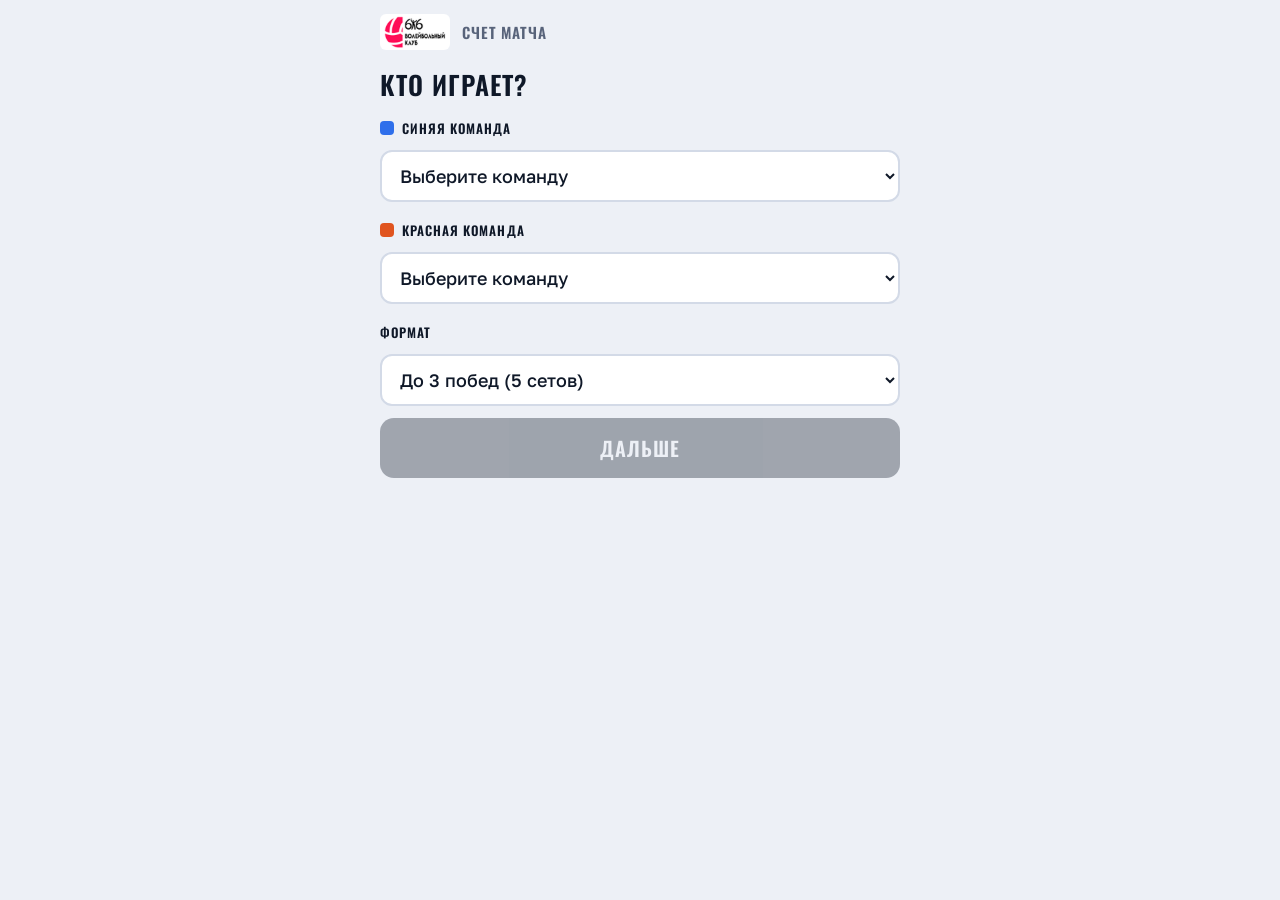
==== simple.html @ 8ed49c86 "Add files via upload" ====
<!doctype html>
<html lang="ru">
<head>
<meta charset="utf-8">
<meta name="viewport" content="width=device-width,initial-scale=1,viewport-fit=cover">
<meta name="theme-color" content="#EDF0F6" media="(prefers-color-scheme: light)">
<meta name="theme-color" content="#0A111F" media="(prefers-color-scheme: dark)">
<meta name="description" content="Простой счет волейбольного матча: выберите команды, считайте очки, отправьте ссылку на трек игры">
<title>Счет матча</title>
<link rel="icon" type="image/png" href="icons/icon-192.png">
<link rel="apple-touch-icon" href="icons/apple-touch-icon.png">
<link rel="stylesheet" href="fonts/fonts.css">
<style>
:root{
  --bg:#EDF0F6; --surface:#FFFFFF; --ink:#0F1828; --muted:#58637A; --line:#D3DAE7;
  --a:#2F6FEB; --b:#E0541F; --ok:#16875B; --warn:#B45309; --on:#FFFFFF;
  --f-display:'Oswald','Arial Narrow',sans-serif;
  --f-body:'Golos Text',system-ui,-apple-system,'Segoe UI',Roboto,sans-serif;
}
@media (prefers-color-scheme: dark){
  :root:not([data-theme="light"]){ --bg:#0A111F; --surface:#131C2E; --ink:#EDF1F8; --muted:#97A3BA; --line:#26324B; --a:#5B8FF5; --b:#F0733F; --ok:#3DBE8B; --warn:#F2A33A; }
}
*{box-sizing:border-box}
html{-webkit-text-size-adjust:100%}
body{margin:0;background:var(--bg);color:var(--ink);font:16px/1.45 var(--f-body);padding:14px 16px 24px;-webkit-tap-highlight-color:transparent}
main{max-width:520px;margin:0 auto;display:flex;flex-direction:column;gap:14px}
[hidden]{display:none !important}
.top{display:flex;align-items:center;gap:12px}
.top img{height:36px;width:auto;border-radius:6px;background:#fff;padding:2px 4px}
.top b{font:600 15px var(--f-display);letter-spacing:.06em;text-transform:uppercase;color:var(--muted)}
h1{font:600 26px/1.15 var(--f-display);letter-spacing:.04em;text-transform:uppercase;margin:6px 0 0}
p{margin:0}
.muted{color:var(--muted);font-size:14px}
.view{display:flex;flex-direction:column;gap:12px}
.lab{font:600 13px var(--f-display);letter-spacing:.08em;text-transform:uppercase;display:flex;align-items:center;gap:8px;margin-top:6px}
.lab i{width:14px;height:14px;border-radius:4px;display:inline-block}
select,input[type=text]{width:100%;min-height:52px;border:2px solid var(--line);border-radius:12px;background:var(--surface);color:var(--ink);font:500 18px var(--f-body);padding:0 14px}
select:focus,input:focus{outline:3px solid var(--a);outline-offset:1px;border-color:var(--a)}
.big{min-height:60px;border:0;border-radius:14px;background:var(--ink);color:var(--bg);font:600 20px var(--f-display);letter-spacing:.05em;text-transform:uppercase;cursor:pointer;padding:0 18px}
.big:disabled{opacity:.35;cursor:default}
.big.green{background:var(--ok);color:#fff}
.btn{min-height:52px;border:2px solid var(--line);border-radius:12px;background:var(--surface);color:var(--ink);font:600 15px var(--f-body);cursor:pointer;padding:0 14px}
.btn:disabled{opacity:.4;cursor:default}
.btn.danger{border-color:var(--b);color:var(--b)}
.link{border:0;background:transparent;color:var(--muted);text-decoration:underline;font:500 15px var(--f-body);min-height:44px;cursor:pointer}
.vs{display:flex;flex-direction:column;gap:6px}
.vs .t{font:600 24px/1.2 var(--f-display);letter-spacing:.04em;text-transform:uppercase;padding-left:12px;border-left:6px solid}
.vs .t.a{border-color:var(--a)} .vs .t.b{border-color:var(--b)}
.box{border:2px solid var(--line);border-radius:14px;background:var(--surface);padding:14px;display:flex;flex-direction:column;gap:10px}
.row{display:flex;gap:10px}
.row > *{flex:1}
/* game */
.status{font:500 15px var(--f-body);color:var(--muted);text-align:center}
.status b{color:var(--ink)}
.tiles{display:grid;grid-template-columns:1fr 1fr;gap:12px}
.side{display:flex;flex-direction:column;gap:8px;min-width:0}
.swapped .side.a{order:2}
.nm{font:600 18px/1.15 var(--f-display);letter-spacing:.04em;text-transform:uppercase;border-bottom:4px solid;padding:2px 2px 6px;min-height:48px;display:flex;align-items:flex-end;overflow-wrap:anywhere}
.side.a .nm{border-color:var(--a)} .side.b .nm{border-color:var(--b)}
.tile{border:0;border-radius:18px;min-height:240px;color:#fff;cursor:pointer;display:flex;flex-direction:column;align-items:center;justify-content:center;gap:6px;touch-action:manipulation;user-select:none;-webkit-user-select:none}
.tile:active{transform:scale(.98)}
.side.a .tile{background:var(--a)} .side.b .tile{background:var(--b)}
.tile .num{font:700 112px/1 var(--f-display);font-variant-numeric:tabular-nums}
.tile .pl{font:600 14px var(--f-display);letter-spacing:.14em;opacity:.9}
.minus{min-height:48px;border-radius:12px;border:2px solid var(--line);background:var(--surface);color:var(--ink);font:600 20px var(--f-display);cursor:pointer;touch-action:manipulation}
.minus:disabled{opacity:.35}
.chips{display:flex;flex-wrap:wrap;gap:6px;justify-content:center;min-height:0}
.chip{border:1px solid var(--line);background:var(--surface);border-radius:999px;padding:3px 10px;font-size:13px;font-weight:500}
.banner{border:2px solid var(--ok);background:var(--surface);border-radius:14px;padding:12px;display:flex;flex-direction:column;gap:10px;align-items:stretch;text-align:center}
.banner strong{font:600 20px var(--f-display);letter-spacing:.04em}
.bar{display:grid;grid-template-columns:1fr 1fr;gap:10px}
.bar .wide{grid-column:1 / -1}
.score-big{font:700 64px/1 var(--f-display);text-align:center;font-variant-numeric:tabular-nums}
.res-names{display:flex;justify-content:space-between;gap:10px;font:600 18px var(--f-display);text-transform:uppercase;letter-spacing:.04em}
.res-names span:first-child{color:var(--a)} .res-names span:last-child{color:var(--b);text-align:right}
textarea{width:100%;min-height:76px;border:2px solid var(--line);border-radius:12px;background:var(--surface);color:var(--ink);font:13px/1.3 ui-monospace,Menlo,Consolas,monospace;padding:8px;resize:none}
.note-ok{color:var(--ok);font-weight:600;font-size:15px;min-height:22px}
.sr{position:absolute;width:1px;height:1px;overflow:hidden;clip:rect(0 0 0 0);white-space:nowrap}
</style>
</head>
<body>
<main>
  <div class="top"><img src="assets/logo-6x6.png" alt="6х6 Волейбольный клуб"><b>Счет матча</b></div>

  <!-- 1. Кто играет -->
  <section class="view" id="vSetup" hidden aria-label="Выбор команд">
    <h1>Кто играет?</h1>
    <label class="lab" for="selA"><i style="background:var(--a)"></i>Синяя команда</label>
    <select id="selA"></select>
    <input type="text" id="txtA" maxlength="24" placeholder="Название команды" hidden autocomplete="off">
    <label class="lab" for="selB"><i style="background:var(--b)"></i>Красная команда</label>
    <select id="selB"></select>
    <input type="text" id="txtB" maxlength="24" placeholder="Название команды" hidden autocomplete="off">
    <label class="lab" for="selBo">Формат</label>
    <select id="selBo">
      <option value="5">До 3 побед (5 сетов)</option>
      <option value="3">До 2 побед (3 сета)</option>
      <option value="1">Один сет</option>
      <option value="0">Товарищеский, без ограничения</option>
    </select>
    <button class="big" id="goBtn" type="button" disabled>Дальше</button>
  </section>

  <!-- 2. Готовы начать -->
  <section class="view" id="vReady" hidden aria-label="Начало матча">
    <h1>Все готово</h1>
    <div class="vs"><div class="t a" id="rdA"></div><div class="t b" id="rdB"></div></div>
    <p class="muted" id="rdFmt"></p>
    <div class="box" id="resumeBox" hidden>
      <p><b>Есть незаконченный матч:</b> <span id="resName"></span>, счет по сетам <span id="resScore"></span>.</p>
      <div class="row">
        <button class="btn" id="resumeBtn" type="button">Продолжить его</button>
      </div>
    </div>
    <button class="big green" id="startBtn" type="button">Начать матч</button>
    <p class="muted">Нажмите «Начать» в тот момент, когда включится запись видео. От этой кнопки считается время каждого очка.</p>
    <button class="link" id="changeBtn" type="button">Изменить команды</button>
  </section>

  <!-- 3. Игра -->
  <section class="view" id="vGame" hidden aria-label="Счет">
    <div class="status" id="status"></div>
    <div class="tiles" id="tiles">
      <div class="side a">
        <div class="nm" id="nmA"></div>
        <button class="tile" id="tileA" type="button"><span class="num" id="scA">0</span><span class="pl">+1 ОЧКО</span></button>
        <button class="minus" id="minA" type="button" aria-label="Убрать очко у синей команды">−1</button>
      </div>
      <div class="side b">
        <div class="nm" id="nmB"></div>
        <button class="tile" id="tileB" type="button"><span class="num" id="scB">0</span><span class="pl">+1 ОЧКО</span></button>
        <button class="minus" id="minB" type="button" aria-label="Убрать очко у красной команды">−1</button>
      </div>
    </div>
    <div class="chips" id="chips"></div>
    <div class="banner" id="banner" hidden>
      <strong id="bannerTxt"></strong>
      <button class="big green" id="endSetBtn" type="button">Завершить сет</button>
    </div>
    <div class="bar">
      <button class="btn" id="undoBtn" type="button">Отменить последнее</button>
      <button class="btn" id="swapBtn" type="button">Поменять стороны</button>
      <button class="btn danger wide" id="finishBtn" type="button">Завершить матч</button>
    </div>
  </section>

  <!-- 4. Итог -->
  <section class="view" id="vDone" hidden aria-label="Итог матча">
    <h1>Матч завершен</h1>
    <div class="box">
      <div class="res-names"><span id="dnA"></span><span id="dnB"></span></div>
      <div class="score-big" id="dnScore"></div>
      <div class="chips" id="dnChips"></div>
    </div>
    <button class="big green" id="shareBtn" type="button">Отправить ссылку на трек игры</button>
    <p class="note-ok" id="shareMsg" role="status" aria-live="polite"></p>
    <p class="muted">Эту ссылку нужно отправить тому, кто будет монтировать видео. По ней матч сам загрузится в полной версии, ничего вводить не надо.</p>
    <textarea id="linkBox" readonly hidden aria-label="Ссылка на трек игры"></textarea>
    <button class="btn" id="fileBtn" type="button">Скачать файл матча</button>
    <button class="btn" id="backBtn" type="button">Вернуться к счету</button>
    <button class="btn danger" id="newBtn" type="button">Начать новый матч</button>
  </section>
</main>

<script>
(function(){
  'use strict';
  var OWN = ['ПАНТЕОН','SUPERNOVA','BASE','ЗОНА "36"','МВК','REMIX','Синергия','EMPIRE'];
  var OPP_BY = {
    "МВК": ["Тор", "Газпром газификация", "Фортуна-239", "ВИФК", "Красный Октябрь", "СКИФ Медиа", "Ясный Перец", "Ростелеком", "СКИФ М", "Вольт+"],
    "REMIX": ["ФЕНИКС", "ОМЕГА (ВК VOLBOL)", "Volley City W", "ОМЕГА PRO (VolBol)", "KOLTUSHI TEAM", "ALL IN", "Nuashki", "НИКА W (ВК VolBol)", "Василиск"],
    "ПАНТЕОН": ["АО НИИ Вектор", "Прометей М", "Дом молодёжи Атлант", "ВАС", "ТЭК СПБ", "ВК \"PRESIDENT CONSULT\"", "ULTIMA(Прометей)", "Кронштейн", "Волейфан 2", "Связь"],
    "СИНЕРГИЯ": ["СКИФ К", "Jazz", "VOLLEYART 3w", "RUBIN", "СКИФ А", "Прометей Плюс Плюс", "Panthers (Прометей)", "TeamLED W"],
    "BASE": ["ИНФИНИТИ", "СДЦ Высота, Сертолово", "VOLLEYART 4w", "СКИФ Т", "Прометей W", "СКИФ Д", "Прометей 2", "SUPERNOVA"],
    "SUPERNOVA": ["Прометей 2", "СДЦ Высота, Сертолово", "СКИФ Д", "ИНФИНИТИ", "VOLLEYART 4w", "Прометей W", "СКИФ Т", "BASE"],
    "ЗОНА \"36\"": ["Raven (Прометей)", "SIRIUS (UПитер)", "Ignis", "VOLLEYART 2w", "Diamonds", "Pooloop", "Ангара СПб (GOLD)", "Чили", "Вызов"],
    "EMPIRE": ["Алфёровский Университет", "НИКА (ВК VolBol)", "Next Gen", "Крепкий Олежек", "Молодёжка 2 (ВК VolBol)", "ПолУха", "Горняк", "TeamLED M"]
  };
  var OPP_ALL = []; Object.keys(OPP_BY).forEach(function(k){ OPP_BY[k].forEach(function(n){ if(OPP_ALL.indexOf(n)<0) OPP_ALL.push(n); }); });
  var KEY = 'tablo-simple-v1';
  var $ = function(id){ return document.getElementById(id); };
  var OTHER = '__other__';

  /* ---------- команды ---------- */
  var OWN_ALIAS = {'БАЗА':'BASE','РЕМИКС':'REMIX','ИМПЕРИЯ':'EMPIRE','СУПЕРНОВА':'SUPERNOVA'};
  function ownKey(v){
    var n = String(v||'').normalize('NFD').replace(/[̀-ͯ]/g,'').replace(/[«»“”„]/g,'"').replace(/\s+/g,' ').trim().toUpperCase();
    n = OWN_ALIAS[n] || n; return OPP_BY[n] ? n : null;
  }
  function opponentsFor(name){ var k = ownKey(name); return k ? OPP_BY[k] : OPP_ALL; }
  function fillSelect(sel, list, keep, first){
    sel.textContent = '';
    var o0 = document.createElement('option'); o0.value = ''; o0.textContent = first; sel.appendChild(o0);
    list.forEach(function(n){ var o = document.createElement('option'); o.value = n; o.textContent = n; sel.appendChild(o); });
    var oo = document.createElement('option'); oo.value = OTHER; oo.textContent = 'Другая команда…'; sel.appendChild(oo);
    if(keep && (list.indexOf(keep)>=0 || keep===OTHER)) sel.value = keep;
  }
  function pickName(which){
    var sel = $('sel'+which), txt = $('txt'+which);
    if(sel.value===OTHER) return txt.value.trim().slice(0,24);
    return sel.value;
  }
  function refreshSetup(){
    var a = pickName('A'), prevB = $('selB').value;
    $('txtA').hidden = $('selA').value!==OTHER;
    $('txtB').hidden = $('selB').value!==OTHER;
    $('goBtn').disabled = !(a && pickName('B') && a.toLowerCase()!==pickName('B').toLowerCase());
  }
  function initSetup(pre){
    fillSelect($('selA'), OWN, '', 'Выберите команду');
    fillSelect($('selB'), OPP_ALL, '', 'Выберите команду');
    if(pre && pre.a){
      if(OWN.indexOf(pre.a)>=0) $('selA').value = pre.a; else { $('selA').value = OTHER; $('txtA').value = pre.a; }
      fillSelect($('selB'), opponentsFor(pre.a), '', 'Выберите команду');
    }
    if(pre && pre.b){
      var list = opponentsFor(pre.a || '');
      if(list.indexOf(pre.b)>=0) $('selB').value = pre.b; else { $('selB').value = OTHER; $('txtB').value = pre.b; }
    }
    if(pre && typeof pre.bo==='number') $('selBo').value = String(pre.bo);
    refreshSetup();
  }
  $('selA').addEventListener('change', function(){
    var a = pickName('A'), prev = $('selB').value;
    fillSelect($('selB'), opponentsFor(a), prev, 'Выберите команду');
    refreshSetup();
  });
  $('selB').addEventListener('change', refreshSetup);
  $('txtA').addEventListener('input', function(){ fillSelect($('selB'), opponentsFor($('txtA').value), $('selB').value, 'Выберите команду'); refreshSetup(); });
  $('txtB').addEventListener('input', refreshSetup);

  /* ---------- состояние ---------- */
  var S = null; // {teams:[a,b], bo, startedAt, events:[], finished}
  function load(){
    try{ var o = JSON.parse(localStorage.getItem(KEY)||'null');
      if(o && Array.isArray(o.teams) && o.teams.length===2 && Array.isArray(o.events)) return o; }catch(e){}
    return null;
  }
  function save(){ try{ localStorage.setItem(KEY, JSON.stringify(S)); }catch(e){} }
  function params(){
    var q = new URLSearchParams(location.search), a = (q.get('a')||'').trim().slice(0,24), b = (q.get('b')||'').trim().slice(0,24), bo = parseInt(q.get('bo'),10);
    return {a:a, b:b, bo:[0,1,3,5].indexOf(bo)>=0 ? bo : 5};
  }
  function need(){ return S.bo===0 ? Infinity : Math.ceil(S.bo/2); }
  function targetFor(n){ return (S.bo>1 && n===S.bo) ? 15 : 25; }
  function replay(ev){
    var st = {done:[], cur:[0,0], won:[0,0], swap:false};
    ev.forEach(function(e){
      if(e.k==='p') st.cur[e.team]++;
      else if(e.k==='m'){ if(st.cur[e.team]>0) st.cur[e.team]--; }
      else if(e.k==='s') st.swap = !st.swap;
      else if(e.k==='e'){ var a = st.cur[0], b = st.cur[1]; if(a!==b) st.won[a>b?0:1]++; st.done.push([a,b]); st.cur = [0,0]; }
    });
    return st;
  }
  function setOver(st){ var t = targetFor(st.done.length+1), hi = Math.max(st.cur[0],st.cur[1]); return hi>=t && Math.abs(st.cur[0]-st.cur[1])>=2; }
  function matchOver(st){ return st.won[0]>=need() || st.won[1]>=need(); }
  function buzz(){ try{ if(navigator.vibrate) navigator.vibrate(18); }catch(e){} }
  function push(e){ e.wall = Date.now(); S.events.push(e); save(); render(); buzz(); }

  /* ---------- экраны ---------- */
  function show(id){ ['vSetup','vReady','vGame','vDone'].forEach(function(v){ $(v).hidden = v!==id; }); window.scrollTo(0,0); }
  function fmtText(bo){ return bo===5 ? 'До 3 побед (5 сетов)' : bo===3 ? 'До 2 побед (3 сета)' : bo===1 ? 'Один сет' : 'Товарищеский, без ограничения'; }
  function showReady(teams, bo, saved){
    S = {teams:teams, bo:bo, startedAt:null, events:[], finished:false};
    $('rdA').textContent = teams[0]; $('rdB').textContent = teams[1]; $('rdFmt').textContent = fmtText(bo);
    var box = $('resumeBox');
    if(saved){
      var st = replay(saved.events);
      $('resName').textContent = saved.teams[0]+' — '+saved.teams[1];
      $('resScore').textContent = st.won[0]+' : '+st.won[1];
      box.hidden = false;
      $('resumeBtn').onclick = function(){ S = saved; save(); enterGame(); };
    } else box.hidden = true;
    show('vReady');
  }
  function enterGame(){ S.finished ? showDone() : (show('vGame'), render()); }

  function chipsInto(el, st){
    el.textContent = '';
    st.done.forEach(function(d,i){ var c = document.createElement('span'); c.className = 'chip'; c.textContent = 'Сет '+(i+1)+': '+d[0]+':'+d[1]; el.appendChild(c); });
  }
  function render(){
    var st = replay(S.events), n = S.teams;
    $('nmA').textContent = n[0]; $('nmB').textContent = n[1];
    $('scA').textContent = st.cur[0]; $('scB').textContent = st.cur[1];
    $('tiles').classList.toggle('swapped', st.swap);
    $('tileA').setAttribute('aria-label','Очко: '+n[0]); $('tileB').setAttribute('aria-label','Очко: '+n[1]);
    $('minA').disabled = st.cur[0]===0; $('minB').disabled = st.cur[1]===0;
    var setNo = st.done.length+1;
    $('status').innerHTML = '';
    var b = document.createElement('b'); b.textContent = 'Сет '+setNo+(S.bo>1 ? ' из '+S.bo : '');
    $('status').appendChild(b); $('status').appendChild(document.createTextNode(' · по сетам '+st.won[0]+' : '+st.won[1]+' · до '+targetFor(setNo)));
    chipsInto($('chips'), st);
    var so = setOver(st);
    $('banner').hidden = !so;
    if(so) $('bannerTxt').textContent = 'Сет закончен '+st.cur[0]+' : '+st.cur[1];
    $('undoBtn').disabled = S.events.length===0;
    if(matchOver(st) && !S.finished){ S.finished = true; save(); showDone(); }
  }

  /* ---------- итог и ссылка ---------- */
  function closeLastSet(){
    var st = replay(S.events);
    if(st.cur[0]!==st.cur[1]){ S.events.push({k:'e', wall:Date.now()}); }
  }
  function showDone(){
    var st = replay(S.events);
    $('dnA').textContent = S.teams[0]; $('dnB').textContent = S.teams[1];
    $('dnScore').textContent = st.won[0]+' : '+st.won[1];
    chipsInto($('dnChips'), st);
    $('shareMsg').textContent = ''; $('linkBox').hidden = true;
    show('vDone');
  }
  function b64u(bytes){ var s = ''; for(var i=0;i<bytes.length;i+=0x8000) s += String.fromCharCode.apply(null, bytes.subarray(i,i+0x8000)); return btoa(s).replace(/\+/g,'-').replace(/\//g,'_').replace(/=+$/,''); }
  async function makeLink(){
    var prev = S.startedAt, e = [];
    S.events.forEach(function(x){ var t = (x.k==='p'||x.k==='m') ? x.team : 0; e.push([x.k, t, x.wall-prev]); prev = x.wall; });
    var json = JSON.stringify({t:S.teams, c:[S.bo,25,15], s:S.startedAt, e:e});
    var bytes = new TextEncoder().encode(json), pre = 'j';
    if(typeof CompressionStream!=='undefined'){
      try{
        var cs = new CompressionStream('deflate-raw'), w = cs.writable.getWriter(); w.write(bytes); w.close();
        bytes = new Uint8Array(await new Response(cs.readable).arrayBuffer()); pre = 'z';
      }catch(err){ bytes = new TextEncoder().encode(json); pre = 'j'; }
    }
    return new URL('./', location.href).href + '#m=' + pre + '.' + b64u(bytes);
  }
  function matchFile(){
    var evs = S.events.map(function(x){ var o = {k:x.k, wall:x.wall}; if(x.k==='p'||x.k==='m') o.team = x.team; return o; });
    return {app:'volleyball-scoreboard', v:1, teams:S.teams.map(function(n){ return {name:n}; }), cfg:{bestOf:S.bo, setPts:25, decPts:15}, startedAt:S.startedAt, events:evs, offset:0, res:1};
  }
  function safe(n){ return String(n).toLowerCase().replace(/[^0-9a-zа-яё]+/g,'_').replace(/^_+|_+$/g,'').slice(0,18) || 'x'; }

  /* ---------- кнопки ---------- */
  $('goBtn').addEventListener('click', function(){
    var a = pickName('A'), b = pickName('B');
    if(!a || !b) return;
    showReady([a,b], parseInt($('selBo').value,10), null);
  });
  $('changeBtn').addEventListener('click', function(){ initSetup({a:S.teams[0], b:S.teams[1], bo:S.bo}); show('vSetup'); });
  $('startBtn').addEventListener('click', function(){
    S.startedAt = Date.now(); S.events = []; S.finished = false; save(); show('vGame'); render(); buzz(); keepAwake();
  });
  $('tileA').addEventListener('click', function(){ push({k:'p', team:0}); });
  $('tileB').addEventListener('click', function(){ push({k:'p', team:1}); });
  $('minA').addEventListener('click', function(){ if(replay(S.events).cur[0]>0) push({k:'m', team:0}); });
  $('minB').addEventListener('click', function(){ if(replay(S.events).cur[1]>0) push({k:'m', team:1}); });
  $('endSetBtn').addEventListener('click', function(){ push({k:'e'}); });
  $('swapBtn').addEventListener('click', function(){ push({k:'s'}); });
  $('undoBtn').addEventListener('click', function(){ if(S.events.length){ S.events.pop(); S.finished = false; save(); render(); buzz(); } });
  var finArm = false;
  $('finishBtn').addEventListener('click', function(){
    var b = $('finishBtn');
    if(!finArm){ finArm = true; b.textContent = 'Точно завершить матч?'; setTimeout(function(){ finArm = false; b.textContent = 'Завершить матч'; }, 4000); return; }
    finArm = false; b.textContent = 'Завершить матч';
    closeLastSet(); S.finished = true; save(); showDone();
  });
  $('backBtn').addEventListener('click', function(){
    // вернуться к игре: если матч закончился автоматически, снимаем ограничение по сетам
    var st = replay(S.events);
    if(matchOver(st)) S.bo = 0;
    S.finished = false; save(); show('vGame'); render();
  });
  var newArm = false;
  $('newBtn').addEventListener('click', function(){
    var b = $('newBtn');
    if(!newArm){ newArm = true; b.textContent = 'Точно? Ссылку на этот матч лучше сначала отправить'; setTimeout(function(){ newArm = false; b.textContent = 'Начать новый матч'; }, 5000); return; }
    newArm = false; b.textContent = 'Начать новый матч';
    var t = S.teams, bo = S.bo;
    try{ localStorage.removeItem(KEY); }catch(e){}
    initSetup({a:t[0], b:t[1], bo:bo}); show('vSetup');
  });
  $('shareBtn').addEventListener('click', async function(){
    var btn = $('shareBtn'); btn.disabled = true;
    try{
      var url = await makeLink();
      var box = $('linkBox'); box.value = url;
      var title = 'Трек матча: '+S.teams[0]+' — '+S.teams[1];
      var shared = false;
      if(navigator.share){
        try{ await navigator.share({title:title, text:title, url:url}); shared = true; }catch(err){ if(err && err.name==='AbortError'){ btn.disabled = false; return; } }
      }
      if(!shared){
        try{ await navigator.clipboard.writeText(url); $('shareMsg').textContent = 'Ссылка скопирована. Вставьте ее в сообщение.'; }
        catch(err){ box.hidden = false; box.focus(); box.select(); $('shareMsg').textContent = 'Скопируйте ссылку из поля ниже.'; }
      } else $('shareMsg').textContent = 'Готово.';
    }catch(err){ $('shareMsg').textContent = 'Не получилось собрать ссылку. Скачайте файл матча.'; }
    btn.disabled = false;
  });
  $('fileBtn').addEventListener('click', function(){
    var blob = new Blob([JSON.stringify(matchFile(), null, 1)], {type:'application/json'});
    var a = document.createElement('a'), d = new Date(), p2 = function(n){ return (n<10?'0':'')+n; };
    a.href = URL.createObjectURL(blob);
    a.download = 'match_'+safe(S.teams[0])+'-'+safe(S.teams[1])+'_'+d.getFullYear()+'-'+p2(d.getMonth()+1)+'-'+p2(d.getDate())+'.json';
    document.body.appendChild(a); a.click(); setTimeout(function(){ a.remove(); URL.revokeObjectURL(a.href); }, 20000);
  });

  var wl = null;
  function keepAwake(){
    try{ if('wakeLock' in navigator && document.visibilityState==='visible' && !wl){ navigator.wakeLock.request('screen').then(function(l){ wl = l; l.addEventListener('release', function(){ wl = null; }); }, function(){}); } }catch(e){}
  }
  document.addEventListener('visibilitychange', keepAwake);

  /* ---------- запуск ---------- */
  (function boot(){
    var q = params(), saved = load(), hasQ = !!(q.a && q.b);
    var live = saved && saved.startedAt && !saved.finished;
    if(hasQ){
      var same = saved && saved.teams[0]===q.a && saved.teams[1]===q.b;
      if(live && same){ S = saved; enterGame(); keepAwake(); return; }
      showReady([q.a, q.b], q.bo, live ? saved : null);
    } else if(saved && saved.startedAt){
      S = saved; enterGame(); if(!saved.finished) keepAwake();
    } else { initSetup(null); show('vSetup'); }
  })();

  if('serviceWorker' in navigator && (location.protocol==='https:' || location.hostname==='localhost')){
    window.addEventListener('load', function(){ navigator.serviceWorker.register('sw.js').catch(function(){}); });
  }
})();
</script>
</body>
</html>
---- fonts/fonts.css ----
/* Oswald и Golos Text: SIL Open Font License 1.1, файлы лежат рядом */
@font-face {
  font-family: 'Oswald';
  font-style: normal;
  font-display: swap;
  font-weight: 500;
  src: url(oswald-cyrillic-500-normal.woff2) format("woff2");
}

@font-face {
  font-family: 'Oswald';
  font-style: normal;
  font-display: swap;
  font-weight: 500;
  src: url(oswald-latin-500-normal.woff2) format("woff2");
}

@font-face {
  font-family: 'Oswald';
  font-style: normal;
  font-display: swap;
  font-weight: 600;
  src: url(oswald-cyrillic-600-normal.woff2) format("woff2");
}

@font-face {
  font-family: 'Oswald';
  font-style: normal;
  font-display: swap;
  font-weight: 600;
  src: url(oswald-latin-600-normal.woff2) format("woff2");
}

@font-face {
  font-family: 'Oswald';
  font-style: normal;
  font-display: swap;
  font-weight: 700;
  src: url(oswald-cyrillic-700-normal.woff2) format("woff2");
}

@font-face {
  font-family: 'Oswald';
  font-style: normal;
  font-display: swap;
  font-weight: 700;
  src: url(oswald-latin-700-normal.woff2) format("woff2");
}

@font-face {
  font-family: 'Golos Text';
  font-style: normal;
  font-display: swap;
  font-weight: 400;
  src: url(golos-text-cyrillic-400-normal.woff2) format("woff2");
}

@font-face {
  font-family: 'Golos Text';
  font-style: normal;
  font-display: swap;
  font-weight: 400;
  src: url(golos-text-latin-400-normal.woff2) format("woff2");
}

@font-face {
  font-family: 'Golos Text';
  font-style: normal;
  font-display: swap;
  font-weight: 500;
  src: url(golos-text-cyrillic-500-normal.woff2) format("woff2");
}

@font-face {
  font-family: 'Golos Text';
  font-style: normal;
  font-display: swap;
  font-weight: 500;
  src: url(golos-text-latin-500-normal.woff2) format("woff2");
}

@font-face {
  font-family: 'Golos Text';
  font-style: normal;
  font-display: swap;
  font-weight: 600;
  src: url(golos-text-cyrillic-600-normal.woff2) format("woff2");
}

@font-face {
  font-family: 'Golos Text';
  font-style: normal;
  font-display: swap;
  font-weight: 600;
  src: url(golos-text-latin-600-normal.woff2) format("woff2");
}
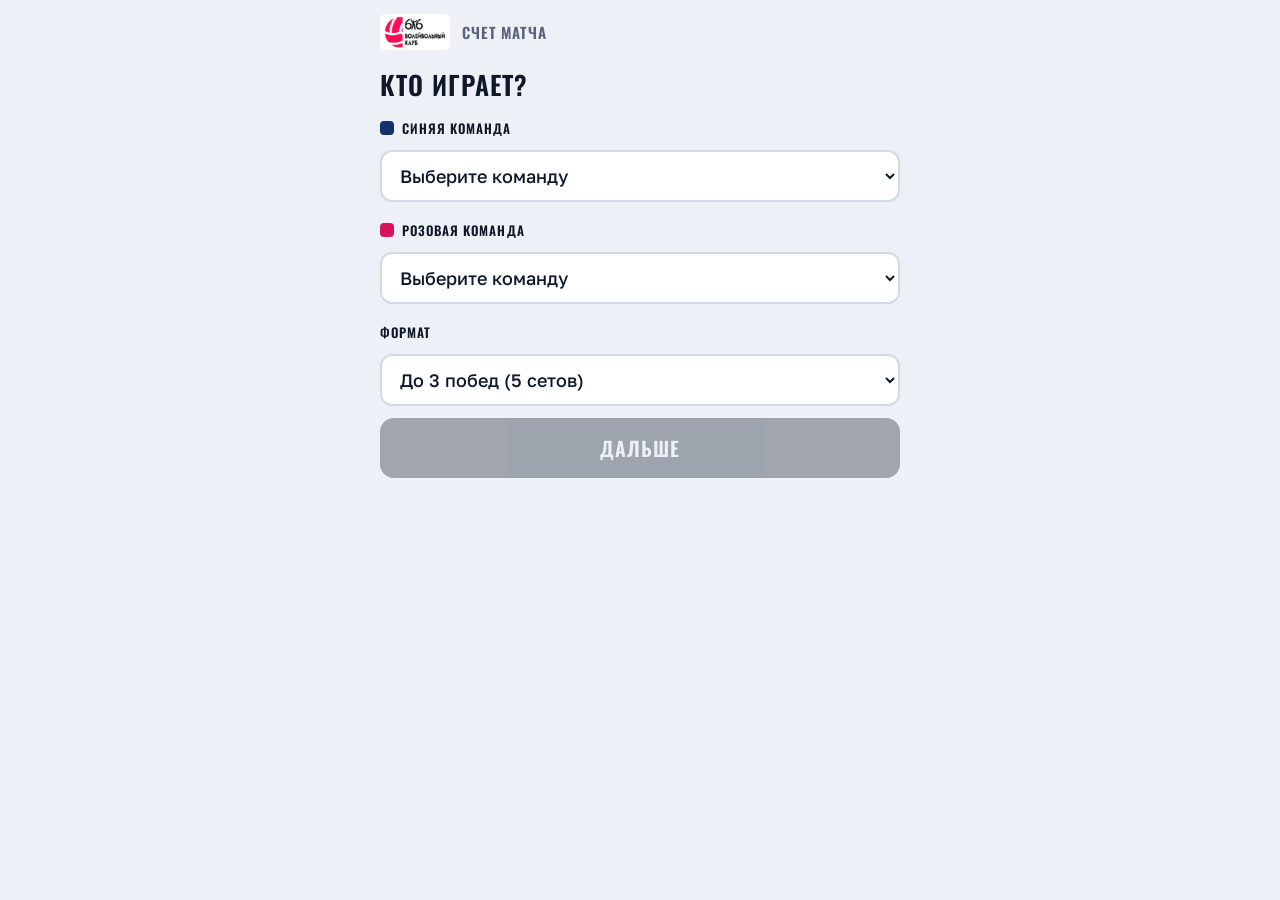
==== commit 91312275: "Add files via upload" ====
--- a/simple.html
+++ b/simple.html
@@ -13,12 +13,12 @@
 <style>
 :root{
   --bg:#EDF0F6; --surface:#FFFFFF; --ink:#0F1828; --muted:#58637A; --line:#D3DAE7;
-  --a:#2F6FEB; --b:#E0541F; --ok:#16875B; --warn:#B45309; --on:#FFFFFF;
+  --a:#17306E; --b:#D8135B; --ok:#16875B; --warn:#B45309; --on:#FFFFFF;
   --f-display:'Oswald','Arial Narrow',sans-serif;
   --f-body:'Golos Text',system-ui,-apple-system,'Segoe UI',Roboto,sans-serif;
 }
 @media (prefers-color-scheme: dark){
-  :root:not([data-theme="light"]){ --bg:#0A111F; --surface:#131C2E; --ink:#EDF1F8; --muted:#97A3BA; --line:#26324B; --a:#5B8FF5; --b:#F0733F; --ok:#3DBE8B; --warn:#F2A33A; }
+  :root:not([data-theme="light"]){ --bg:#0A111F; --surface:#131C2E; --ink:#EDF1F8; --muted:#97A3BA; --line:#26324B; --a:#3A5BBE; --b:#F0407F; --ok:#3DBE8B; --warn:#F2A33A; }
 }
 *{box-sizing:border-box}
 html{-webkit-text-size-adjust:100%}
@@ -42,6 +42,7 @@
 .btn{min-height:52px;border:2px solid var(--line);border-radius:12px;background:var(--surface);color:var(--ink);font:600 15px var(--f-body);cursor:pointer;padding:0 14px}
 .btn:disabled{opacity:.4;cursor:default}
 .btn.danger{border-color:var(--b);color:var(--b)}
+.btn.okb{border-color:var(--ok);color:var(--ok)}
 .link{border:0;background:transparent;color:var(--muted);text-decoration:underline;font:500 15px var(--f-body);min-height:44px;cursor:pointer}
 .vs{display:flex;flex-direction:column;gap:6px}
 .vs .t{font:600 24px/1.2 var(--f-display);letter-spacing:.04em;text-transform:uppercase;padding-left:12px;border-left:6px solid}
@@ -75,6 +76,15 @@
 .res-names span:first-child{color:var(--a)} .res-names span:last-child{color:var(--b);text-align:right}
 textarea{width:100%;min-height:76px;border:2px solid var(--line);border-radius:12px;background:var(--surface);color:var(--ink);font:13px/1.3 ui-monospace,Menlo,Consolas,monospace;padding:8px;resize:none}
 .note-ok{color:var(--ok);font-weight:600;font-size:15px;min-height:22px}
+.court{display:grid;grid-template-columns:repeat(3,1fr);gap:8px}
+.cell{min-height:64px;border:2px solid var(--line);border-radius:12px;background:var(--surface);color:var(--ink);cursor:pointer;display:flex;flex-direction:column;align-items:center;justify-content:center;gap:0;touch-action:manipulation;font-family:var(--f-display)}
+.cell small{font:500 11px var(--f-body);color:var(--muted)}
+.cell b{font:600 26px/1 var(--f-display);text-transform:uppercase}
+.cell.srv{border-color:var(--ok);box-shadow:0 0 0 3px var(--ok) inset}
+.cell.net{border-top-width:5px}
+.lbox .nm{min-height:0;padding-bottom:4px}
+.lbox.a .nm{border-color:var(--a)} .lbox.b .nm{border-color:var(--b)}
+.srvnote{font-weight:600;color:var(--ok);font-size:15px}
 .sr{position:absolute;width:1px;height:1px;overflow:hidden;clip:rect(0 0 0 0);white-space:nowrap}
 </style>
 </head>
@@ -88,7 +98,7 @@
     <label class="lab" for="selA"><i style="background:var(--a)"></i>Синяя команда</label>
     <select id="selA"></select>
     <input type="text" id="txtA" maxlength="24" placeholder="Название команды" hidden autocomplete="off">
-    <label class="lab" for="selB"><i style="background:var(--b)"></i>Красная команда</label>
+    <label class="lab" for="selB"><i style="background:var(--b)"></i>Розовая команда</label>
     <select id="selB"></select>
     <input type="text" id="txtB" maxlength="24" placeholder="Название команды" hidden autocomplete="off">
     <label class="lab" for="selBo">Формат</label>
@@ -129,7 +139,7 @@
       <div class="side b">
         <div class="nm" id="nmB"></div>
         <button class="tile" id="tileB" type="button"><span class="num" id="scB">0</span><span class="pl">+1 ОЧКО</span></button>
-        <button class="minus" id="minB" type="button" aria-label="Убрать очко у красной команды">−1</button>
+        <button class="minus" id="minB" type="button" aria-label="Убрать очко у розовой команды">−1</button>
       </div>
     </div>
     <div class="chips" id="chips"></div>
@@ -140,8 +150,21 @@
     <div class="bar">
       <button class="btn" id="undoBtn" type="button">Отменить последнее</button>
       <button class="btn" id="swapBtn" type="button">Поменять стороны</button>
+      <button class="btn wide" id="lineBtn" type="button">Расстановка и подача</button>
       <button class="btn danger wide" id="finishBtn" type="button">Завершить матч</button>
     </div>
+  </section>
+
+  <!-- 3б. Расстановка (отдельная страница) -->
+  <section class="view" id="vLineup" hidden aria-label="Расстановка">
+    <h1>Расстановка</h1>
+    <p class="muted">Нажмите на клетку, чтобы сменить роль игрока. Один раз отметьте, кто подает: подающая команда получает стандартную расстановку, вторая на один поворот вперед. Дальше повороты считаются сами.</p>
+    <p class="srvnote" id="luSrv"></p>
+    <div class="box lbox a" id="luBoxA"></div>
+    <div class="box lbox b" id="luBoxB"></div>
+    <p class="muted">св — связующий, дг — диагональный, цб — центральный блокирующий, до — доигровщик. Сверху сетка, клетка с рамкой — тот, кто подает.</p>
+    <button class="btn" id="luUndo" type="button">Отменить последнее</button>
+    <button class="big green" id="luBack" type="button">К счету</button>
   </section>
 
   <!-- 4. Итог -->
@@ -241,15 +264,25 @@
     var q = new URLSearchParams(location.search), a = (q.get('a')||'').trim().slice(0,24), b = (q.get('b')||'').trim().slice(0,24), bo = parseInt(q.get('bo'),10);
     return {a:a, b:b, bo:[0,1,3,5].indexOf(bo)>=0 ? bo : 5};
   }
+  var ROLES = ['св','дг','цб','до'];
+  var DEF_LU = ['цб','св','до','цб','дг','до'];   // зоны 1..6
+  var ZORDER = [4,3,2,5,6,1];                      // передняя линия сверху
+  function rotLu(lu,d){ return d>0 ? [lu[1],lu[2],lu[3],lu[4],lu[5],lu[0]] : [lu[5],lu[0],lu[1],lu[2],lu[3],lu[4]]; }
   function need(){ return S.bo===0 ? Infinity : Math.ceil(S.bo/2); }
   function targetFor(n){ return (S.bo>1 && n===S.bo) ? 15 : 25; }
   function replay(ev){
-    var st = {done:[], cur:[0,0], won:[0,0], swap:false};
+    var st = {done:[], cur:[0,0], won:[0,0], swap:false, serve:null, custom:[false,false], lu:[DEF_LU.slice(),DEF_LU.slice()], start:[DEF_LU.slice(),DEF_LU.slice()]};
     ev.forEach(function(e){
-      if(e.k==='p') st.cur[e.team]++;
+      if(e.k==='p'){
+        if(st.serve!==null && st.serve!==e.team) st.lu[e.team] = rotLu(st.lu[e.team],1);
+        st.cur[e.team]++; st.serve = e.team;
+      }
       else if(e.k==='m'){ if(st.cur[e.team]>0) st.cur[e.team]--; }
       else if(e.k==='s') st.swap = !st.swap;
-      else if(e.k==='e'){ var a = st.cur[0], b = st.cur[1]; if(a!==b) st.won[a>b?0:1]++; st.done.push([a,b]); st.cur = [0,0]; }
+      else if(e.k==='v'){ st.serve = e.team; if(st.cur[0]===0 && st.cur[1]===0){ [0,1].forEach(function(t){ if(!st.custom[t]){ var d0=DEF_LU.slice(); st.lu[t] = (t===e.team) ? d0 : rotLu(d0,1); st.start[t] = st.lu[t].slice(); } }); } }
+      else if(e.k==='r'){ st.lu[e.team] = rotLu(st.lu[e.team], e.d>0 ? 1 : -1); if(st.cur[0]===0 && st.cur[1]===0) st.custom[e.team] = true; }
+      else if(e.k==='l'){ st.lu[e.team] = e.lu.slice(); if(st.cur[0]===0 && st.cur[1]===0){ st.start[e.team] = e.lu.slice(); st.custom[e.team] = true; } }
+      else if(e.k==='e'){ var a = st.cur[0], b = st.cur[1]; if(a!==b) st.won[a>b?0:1]++; st.done.push([a,b]); st.cur = [0,0]; st.serve = null; st.lu = [st.start[0].slice(),st.start[1].slice()]; }
     });
     return st;
   }
@@ -259,7 +292,7 @@
   function push(e){ e.wall = Date.now(); S.events.push(e); save(); render(); buzz(); }
 
   /* ---------- экраны ---------- */
-  function show(id){ ['vSetup','vReady','vGame','vDone'].forEach(function(v){ $(v).hidden = v!==id; }); window.scrollTo(0,0); }
+  function show(id){ ['vSetup','vReady','vGame','vLineup','vDone'].forEach(function(v){ $(v).hidden = v!==id; }); window.scrollTo(0,0); }
   function fmtText(bo){ return bo===5 ? 'До 3 побед (5 сетов)' : bo===3 ? 'До 2 побед (3 сета)' : bo===1 ? 'Один сет' : 'Товарищеский, без ограничения'; }
   function showReady(teams, bo, saved){
     S = {teams:teams, bo:bo, startedAt:null, events:[], finished:false};
@@ -315,7 +348,11 @@
   function b64u(bytes){ var s = ''; for(var i=0;i<bytes.length;i+=0x8000) s += String.fromCharCode.apply(null, bytes.subarray(i,i+0x8000)); return btoa(s).replace(/\+/g,'-').replace(/\//g,'_').replace(/=+$/,''); }
   async function makeLink(){
     var prev = S.startedAt, e = [];
-    S.events.forEach(function(x){ var t = (x.k==='p'||x.k==='m') ? x.team : 0; e.push([x.k, t, x.wall-prev]); prev = x.wall; });
+    S.events.forEach(function(x){
+      var t = (x.k==='p'||x.k==='m'||x.k==='v'||x.k==='r'||x.k==='l') ? x.team : 0, row = [x.k, t, x.wall-prev];
+      if(x.k==='r') row.push(x.d>0 ? 1 : -1); else if(x.k==='l') row.push(x.lu.slice());
+      e.push(row); prev = x.wall;
+    });
     var json = JSON.stringify({t:S.teams, c:[S.bo,25,15], s:S.startedAt, e:e});
     var bytes = new TextEncoder().encode(json), pre = 'j';
     if(typeof CompressionStream!=='undefined'){
@@ -327,7 +364,7 @@
     return new URL('./', location.href).href + '#m=' + pre + '.' + b64u(bytes);
   }
   function matchFile(){
-    var evs = S.events.map(function(x){ var o = {k:x.k, wall:x.wall}; if(x.k==='p'||x.k==='m') o.team = x.team; return o; });
+    var evs = S.events.map(function(x){ var o = {k:x.k, wall:x.wall}; if(x.k==='p'||x.k==='m'||x.k==='v'||x.k==='r'||x.k==='l') o.team = x.team; if(x.k==='r') o.d = x.d>0 ? 1 : -1; if(x.k==='l') o.lu = x.lu.slice(); return o; });
     return {app:'volleyball-scoreboard', v:1, teams:S.teams.map(function(n){ return {name:n}; }), cfg:{bestOf:S.bo, setPts:25, decPts:15}, startedAt:S.startedAt, events:evs, offset:0, res:1};
   }
   function safe(n){ return String(n).toLowerCase().replace(/[^0-9a-zа-яё]+/g,'_').replace(/^_+|_+$/g,'').slice(0,18) || 'x'; }
@@ -396,6 +433,65 @@
     document.body.appendChild(a); a.click(); setTimeout(function(){ a.remove(); URL.revokeObjectURL(a.href); }, 20000);
   });
 
+  /* ---------- расстановка ---------- */
+  var luDraft = [null,null], luDirty = [false,false];
+  function buildLineup(){
+    [0,1].forEach(function(t){
+      var box = $(t===0 ? 'luBoxA' : 'luBoxB'); box.textContent = '';
+      var nm = document.createElement('div'); nm.className = 'nm'; nm.id = 'luNm'+t; box.appendChild(nm);
+      var court = document.createElement('div'); court.className = 'court'; court.id = 'luCourt'+t;
+      ZORDER.forEach(function(z, k){
+        var c = document.createElement('button'); c.type = 'button'; c.className = 'cell'+(k<3 ? ' net' : '');
+        var sm = document.createElement('small'); sm.textContent = 'зона '+z;
+        var b = document.createElement('b'); c.appendChild(sm); c.appendChild(b);
+        c.addEventListener('click', function(){
+          var cur = (luDraft[t] || replay(S.events).lu[t]).slice();
+          cur[z-1] = ROLES[(ROLES.indexOf(cur[z-1])+1) % ROLES.length];
+          luDraft[t] = cur; luDirty[t] = true; renderLineup();
+        });
+        court.appendChild(c);
+      });
+      box.appendChild(court);
+      function btn(text, fn, cls){ var b = document.createElement('button'); b.type = 'button'; b.className = 'btn'+(cls?' '+cls:''); b.textContent = text; b.addEventListener('click', fn); return b; }
+      var r1 = document.createElement('div'); r1.className = 'row';
+      r1.appendChild(btn('Подает эта команда', function(){ luDirty[t] = false; push({k:'v', team:t}); renderLineup(); }));
+      r1.appendChild(btn('Стандарт', function(){ luDraft[t] = DEF_LU.slice(); luDirty[t] = true; renderLineup(); }));
+      var r2 = document.createElement('div'); r2.className = 'row';
+      r2.appendChild(btn('Поворот назад', function(){ luDirty[t] = false; push({k:'r', team:t, d:-1}); renderLineup(); }));
+      r2.appendChild(btn('Поворот вперед', function(){ luDirty[t] = false; push({k:'r', team:t, d:1}); renderLineup(); }));
+      var sv = btn('Сохранить расстановку', function(){ push({k:'l', team:t, lu:(luDraft[t] || replay(S.events).lu[t]).slice()}); luDirty[t] = false; renderLineup(); }, 'okb');
+      sv.id = 'luSave'+t;
+      box.appendChild(r1); box.appendChild(r2); box.appendChild(sv);
+    });
+  }
+  function renderLineup(){
+    var st = replay(S.events);
+    [0,1].forEach(function(t){
+      if(!luDirty[t]) luDraft[t] = null;
+      var lu = luDraft[t] || st.lu[t], court = $('luCourt'+t);
+      $('luNm'+t).textContent = S.teams[t];
+      ZORDER.forEach(function(z, k){
+        var c = court.children[k]; c.lastChild.textContent = lu[z-1];
+        c.classList.toggle('srv', z===1 && st.serve===t && !luDirty[t]);
+        c.setAttribute('aria-label', S.teams[t]+', зона '+z+': '+lu[z-1]);
+      });
+      $('luSave'+t).disabled = !luDirty[t];
+    });
+    $('luSrv').textContent = st.serve===null ? 'Подача пока не отмечена.' : 'Подает: '+S.teams[st.serve];
+  }
+  buildLineup();
+  function openLineup(){ luDirty = [false,false]; luDraft = [null,null]; show('vLineup'); renderLineup(); }
+  $('lineBtn').addEventListener('click', function(){ try{ location.hash = 'lineup'; }catch(e){} openLineup(); });
+  $('luBack').addEventListener('click', function(){
+    if(location.hash==='#lineup'){ try{ history.back(); return; }catch(e){} }
+    show('vGame'); render();
+  });
+  window.addEventListener('hashchange', function(){
+    if(!S.startedAt || S.finished) return;
+    if(location.hash==='#lineup') openLineup(); else if(!$('vLineup').hidden){ show('vGame'); render(); }
+  });
+  $('luUndo').addEventListener('click', function(){ if(S.events.length){ S.events.pop(); S.finished = false; save(); luDirty = [false,false]; renderLineup(); buzz(); } });
+
   var wl = null;
   function keepAwake(){
     try{ if('wakeLock' in navigator && document.visibilityState==='visible' && !wl){ navigator.wakeLock.request('screen').then(function(l){ wl = l; l.addEventListener('release', function(){ wl = null; }); }, function(){}); } }catch(e){}
@@ -408,10 +504,10 @@
     var live = saved && saved.startedAt && !saved.finished;
     if(hasQ){
       var same = saved && saved.teams[0]===q.a && saved.teams[1]===q.b;
-      if(live && same){ S = saved; enterGame(); keepAwake(); return; }
+      if(live && same){ S = saved; enterGame(); keepAwake(); if(location.hash==='#lineup') openLineup(); return; }
       showReady([q.a, q.b], q.bo, live ? saved : null);
     } else if(saved && saved.startedAt){
-      S = saved; enterGame(); if(!saved.finished) keepAwake();
+      S = saved; enterGame(); if(!saved.finished){ keepAwake(); if(location.hash==='#lineup') openLineup(); }
     } else { initSetup(null); show('vSetup'); }
   })();
 
